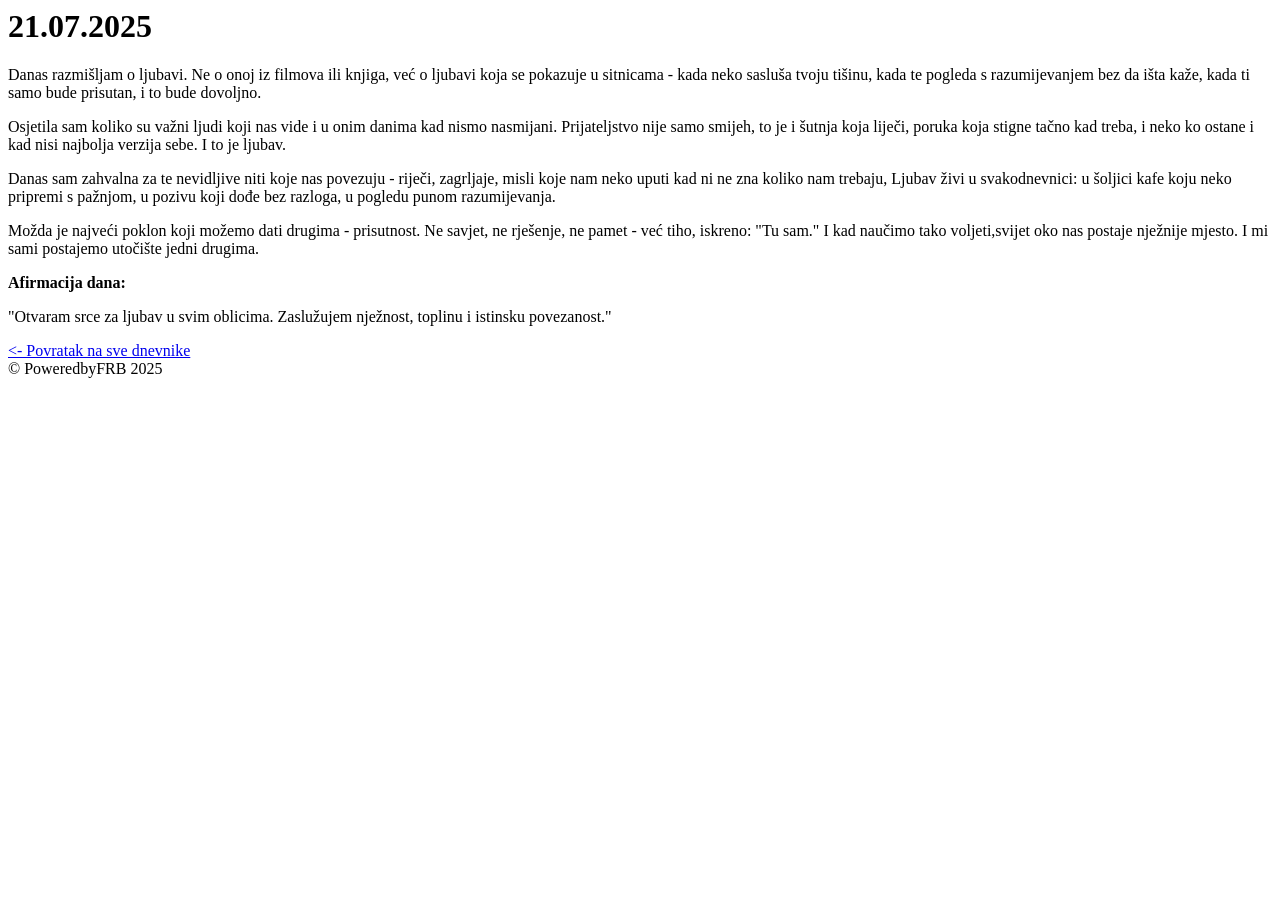
==== 2025-07-21.html @ d1034c6e "Create 2025-07-21.html" ====
<!DOCYTPE html>
<html lang="bs">
  <head>
    <meta charset="UTF-8">
    <meta name="viewport" content="width=device-width, initial-scale=1.0">
    <title>21.07.2025 - Ljubav i povezanost</title>
    <link rel="stylesheet" href="style.css">
  </head>
  <body>
    <h1>21.07.2025</h1>
    <p>Danas razmišljam o ljubavi. Ne o onoj iz filmova ili knjiga, već o ljubavi koja se pokazuje u sitnicama - kada neko sasluša tvoju tišinu, kada te pogleda s razumijevanjem bez da išta kaže, kada ti samo bude prisutan, i to bude dovoljno.</p>

    <p>Osjetila sam koliko su važni ljudi koji nas vide i u onim danima kad nismo nasmijani. Prijateljstvo nije samo smijeh, to je i šutnja koja liječi, poruka koja stigne tačno kad treba, i neko ko ostane i kad nisi najbolja verzija sebe. I to je ljubav.</p>

    <p>Danas sam zahvalna za te nevidljive niti koje nas povezuju - riječi, zagrljaje, misli koje nam neko uputi kad ni ne zna koliko nam trebaju, Ljubav živi u svakodnevnici: u šoljici kafe koju neko pripremi s pažnjom, u pozivu koji dođe bez razloga, u pogledu punom razumijevanja.</p>

    <p>Možda je najveći poklon koji možemo dati drugima - prisutnost. Ne savjet, ne rješenje, ne pamet - već tiho, iskreno: "Tu sam." I kad naučimo tako voljeti,svijet oko nas postaje nježnije mjesto. I mi sami postajemo utočište jedni drugima.</p>

    <dic class ="affirmations">
      <p><strong>Afirmacija dana:</strong></p>
      <p>"Otvaram srce za ljubav u svim oblicima. Zaslužujem nježnost, toplinu i istinsku povezanost."</p>

    <a href="index.html class="back-link> <- Povratak na sve dnevnike</a>

      <footer>
        &copy PoweredbyFRB 2025
      </footer>
  </body>
</html>
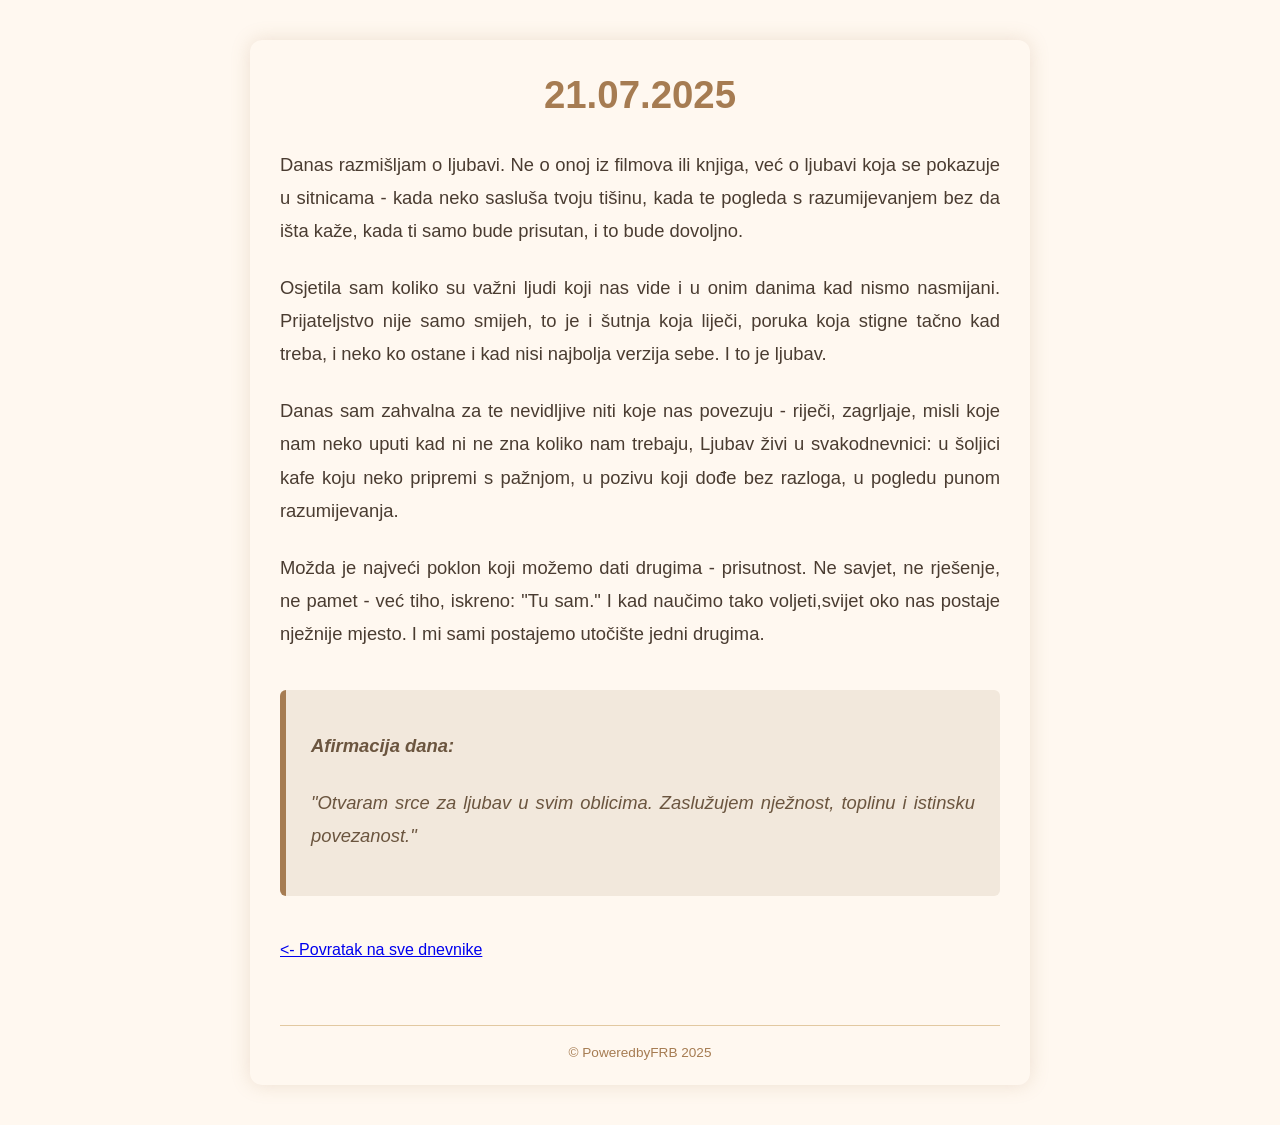
==== commit 52deb401: "Update 2025-07-21.html" ====
--- a/2025-07-21.html
+++ b/2025-07-21.html
@@ -16,9 +16,10 @@
 
     <p>Možda je najveći poklon koji možemo dati drugima - prisutnost. Ne savjet, ne rješenje, ne pamet - već tiho, iskreno: "Tu sam." I kad naučimo tako voljeti,svijet oko nas postaje nježnije mjesto. I mi sami postajemo utočište jedni drugima.</p>
 
-    <dic class ="affirmations">
+    <div class ="affirmations">
       <p><strong>Afirmacija dana:</strong></p>
       <p>"Otvaram srce za ljubav u svim oblicima. Zaslužujem nježnost, toplinu i istinsku povezanost."</p>
+    </div>
 
     <a href="index.html class="back-link> <- Povratak na sve dnevnike</a>
 
--- a/style.css
+++ b/style.css
@@ -0,0 +1,80 @@
+body {
+    font-family: 'Segoe UI', Tahoma, Geneva, Verdana, sans-serif;
+    background-color: #fff8f0;
+    color: #4a3c31;
+    max-width: 720px;
+    margin: 40px auto;
+    padding: 20px 30px;
+    line-height: 1.8;
+    box-shadow: 0 0 20px rgba(166, 124, 82, 0.2);
+    border-radius: 12px;
+}
+
+h1 {
+    font-size: 2.4rem;
+    color: #a67c52;
+    margin-bottom: 10px;
+    text-align: center;
+}
+
+p {
+    font-size: 1.15rem;
+    margin-bottom: 1.5rem;
+    text-align: justify;
+}
+
+.intro {
+    font-style: italic;
+    color: #6b553f;
+    text-align: center;
+    margin-bottom: 30px;
+}
+
+.entries a {
+    display: block;
+    background-color: #f2e8dc;
+    color: #6b553f;
+    padding: 12px 18px;
+    margin-bottom: 15px;
+    border-left: 4px solid #a67c52;
+    border-radius: 6px;
+    text-decoration: none;
+    font-size: 1.1rem;
+    transition: background-color 0.3s ease;
+}
+
+.entries a:hover {
+    background-color: #f0e0cf;
+}
+
+.affirmations {
+    background-color: #f2e8dc;
+    border-left: 6px solid #a67c52;
+    padding: 20px 25px;
+    margin: 40px 0;
+    font-style: italic;
+    font-size: 1.1rem;
+    color: #6b553f;
+    border-radius: 6px;
+}
+
+.back-link {
+    display: inline-block;
+    margin-top: 30px;
+    text-decoration: none;
+    color: #a67c52;
+    font-size: 1rem;
+}
+
+.back-link:hover {
+    text-decoration: underline;
+}
+
+footer {
+    margin-top: 60px;
+    font-size: 0.85rem;
+    color: #a67c52;
+    text-align: center;
+    border-top: 1px solid #e2c9a1;
+    padding-top: 15px;
+}
